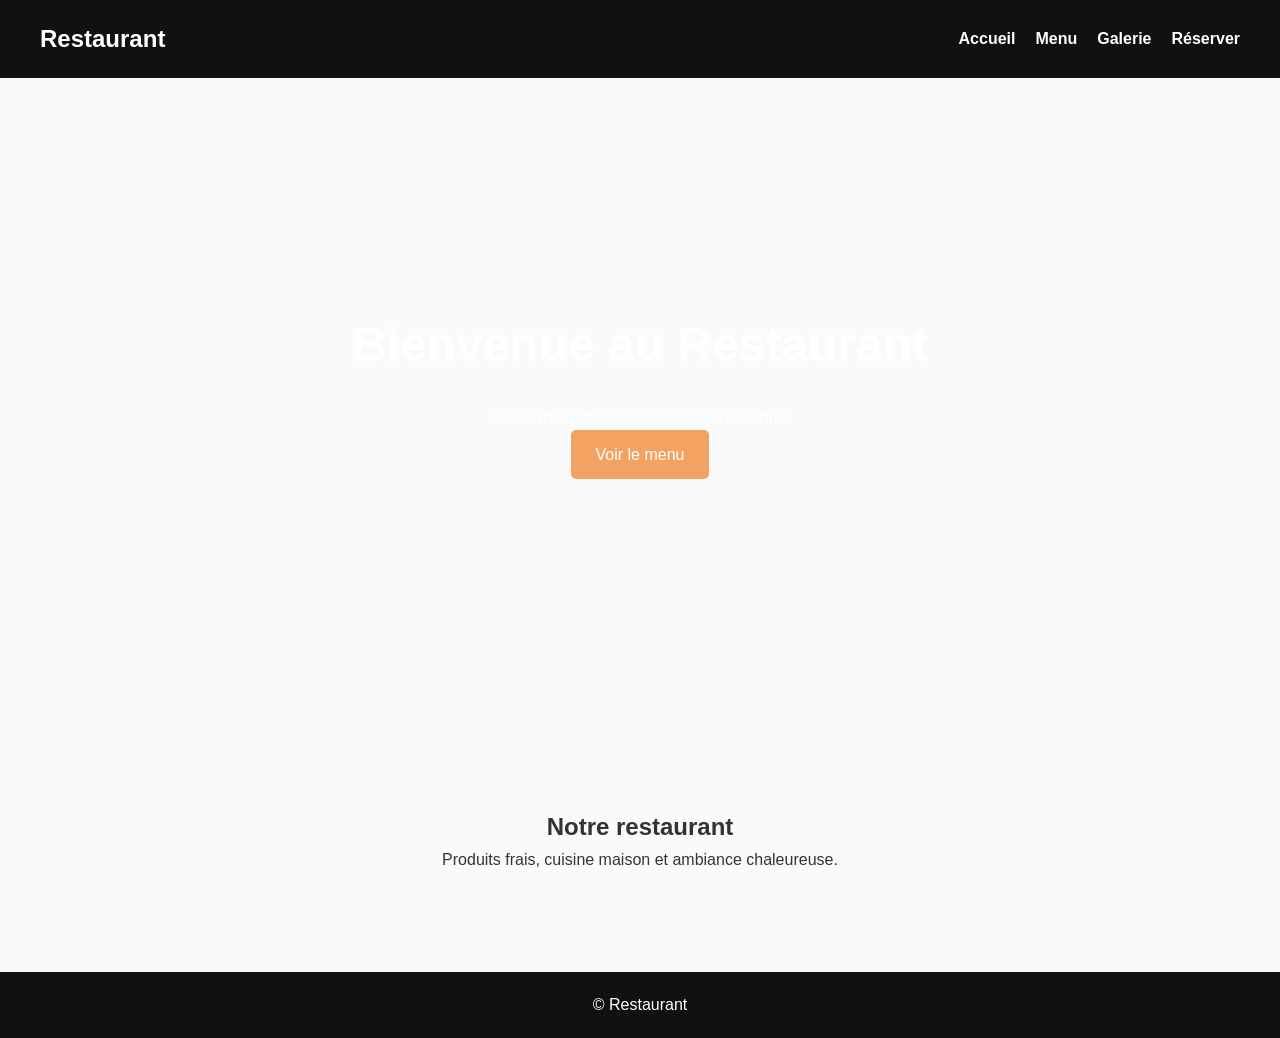
==== index.html @ c5e11378 "Update index.html" ====
<!DOCTYPE html>
<html lang="fr">
<head>
<meta charset="UTF-8">
<meta name="viewport" content="width=device-width, initial-scale=1.0">
<title>Restaurant</title>
<link rel="stylesheet" href="css/style.css">
</head>

<body>

<header>
<nav>
<h1>Restaurant</h1>

<ul>
<li><a href="index.html">Accueil</a></li>
<li><a href="menu.html">Menu</a></li>
<li><a href="gallery.html">Galerie</a></li>
<li><a href="reservation.html">Réserver</a></li>
</ul>

</nav>
</header>


<section class="hero">

<h2>Bienvenue au Restaurant</h2>

<p>Découvrez notre cuisine méditerranéenne.</p>

<a href="menu.html">Voir le menu</a>

</section>


<section class="presentation">

<h2>Notre restaurant</h2>

<p>
Produits frais, cuisine maison et ambiance chaleureuse.
</p>

</section>


<footer>

<p>© Restaurant</p>

</footer>
<!-- Scripts -->
<script src="js/firebase-config.js"></script>
<script src="js/main.js" defer></script>
</body>
</html>
---- css/style.css ----
*{
margin:0;
padding:0;
box-sizing:border-box;
font-family:Arial, Helvetica, sans-serif;
}

body{
background:#fafafa;
color:#333;
line-height:1.6;
}

/* NAVBAR */

header{
background:#111;
color:white;
padding:20px;
}

nav{
display:flex;
justify-content:space-between;
align-items:center;
max-width:1200px;
margin:auto;
}

nav ul{
list-style:none;
display:flex;
gap:20px;
}

nav a{
color:white;
text-decoration:none;
font-weight:bold;
}

nav a:hover{
color:#f4a261;
}

/* HERO */

.hero{
height:70vh;
display:flex;
flex-direction:column;
justify-content:center;
align-items:center;
text-align:center;
background:url("../assets/images/hero/hero.jpg") center/cover no-repeat;
color:white;
}

.hero h2{
font-size:48px;
margin-bottom:20px;
}

.hero a{
background:#f4a261;
padding:12px 25px;
color:white;
text-decoration:none;
border-radius:5px;
}

/* PRESENTATION */

.presentation{
max-width:900px;
margin:80px auto;
text-align:center;
padding:20px;
}

/* FOOTER */

footer{
background:#111;
color:white;
text-align:center;
padding:20px;
margin-top:60px;
}
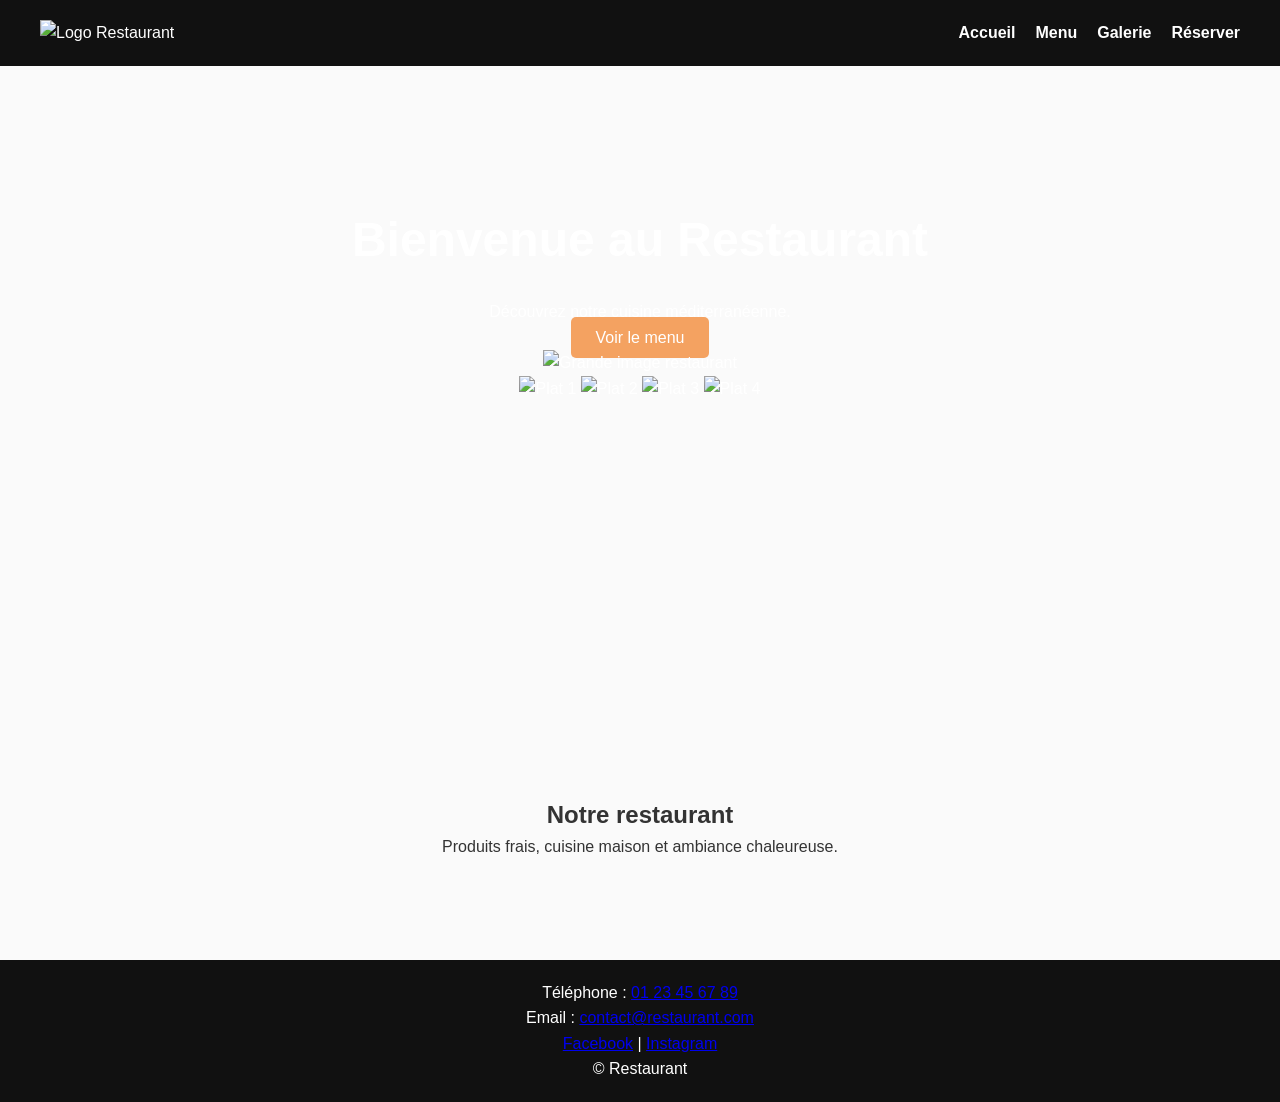
==== commit 5c1a4169: "Update index.html" ====
--- a/index.html
+++ b/index.html
@@ -10,49 +10,71 @@
 <body>
 
 <header>
-<nav>
-<h1>Restaurant</h1>
+  <nav class="nav-header">
+    <!-- Logo provisoire à gauche -->
+    <div class="logo">
+      <img src="assets/images/placeholder/logo.png" alt="Logo Restaurant">
+    </div>
 
-<ul>
-<li><a href="index.html">Accueil</a></li>
-<li><a href="menu.html">Menu</a></li>
-<li><a href="gallery.html">Galerie</a></li>
-<li><a href="reservation.html">Réserver</a></li>
-</ul>
-
-</nav>
+    <ul class="nav-menu">
+      <li><a href="index.html">Accueil</a></li>
+      <li><a href="menu.html">Menu</a></li>
+      <li><a href="gallery.html">Galerie</a></li>
+      <li><a href="reservation.html">Réserver</a></li>
+    </ul>
+  </nav>
 </header>
 
+<!-- Hero Section -->
+<section class="hero">
+  <!-- Texte superposé -->
+  <div class="hero-text">
+    <h2>Bienvenue au Restaurant</h2>
+    <p>Découvrez notre cuisine méditerranéenne.</p>
+    <a href="menu.html" class="btn">Voir le menu</a>
+  </div>
 
-<section class="hero">
+  <!-- Grande image principale -->
+  <div class="hero-main-image">
+    <img src="assets/images/hero/main.jpg" alt="Grande image restaurant">
+  </div>
 
-<h2>Bienvenue au Restaurant</h2>
+  <!-- 4 petites images -->
+  <div class="hero-small-images">
+    <img src="assets/images/hero/img1.jpg" alt="Plat 1">
+    <img src="assets/images/hero/img2.jpg" alt="Plat 2">
+    <img src="assets/images/hero/img3.jpg" alt="Plat 3">
+    <img src="assets/images/hero/img4.jpg" alt="Plat 4">
+  </div>
 
-<p>Découvrez notre cuisine méditerranéenne.</p>
-
-<a href="menu.html">Voir le menu</a>
-
+  <!-- Vidéo 10s autoplay muted loop -->
+  <div class="hero-video">
+    <video src="assets/videos/hero/video.mp4" autoplay muted loop></video>
+  </div>
 </section>
 
-
+<!-- Présentation restaurant -->
 <section class="presentation">
-
-<h2>Notre restaurant</h2>
-
-<p>
-Produits frais, cuisine maison et ambiance chaleureuse.
-</p>
-
+  <h2>Notre restaurant</h2>
+  <p>Produits frais, cuisine maison et ambiance chaleureuse.</p>
 </section>
 
+<!-- Footer -->
+<footer>
+  <div class="footer-contact">
+    <p>Téléphone : <a href="tel:+33123456789">01 23 45 67 89</a></p>
+    <p>Email : <a href="mailto:contact@restaurant.com">contact@restaurant.com</a></p>
+    <div class="footer-social">
+      <a href="https://facebook.com/restaurant" target="_blank">Facebook</a> |
+      <a href="https://instagram.com/restaurant" target="_blank">Instagram</a>
+    </div>
+  </div>
+  <p class="footer-copyright">© Restaurant</p>
+</footer>
 
-<footer>
-
-<p>© Restaurant</p>
-
-</footer>
 <!-- Scripts -->
 <script src="js/firebase-config.js"></script>
 <script src="js/main.js" defer></script>
+
 </body>
 </html>
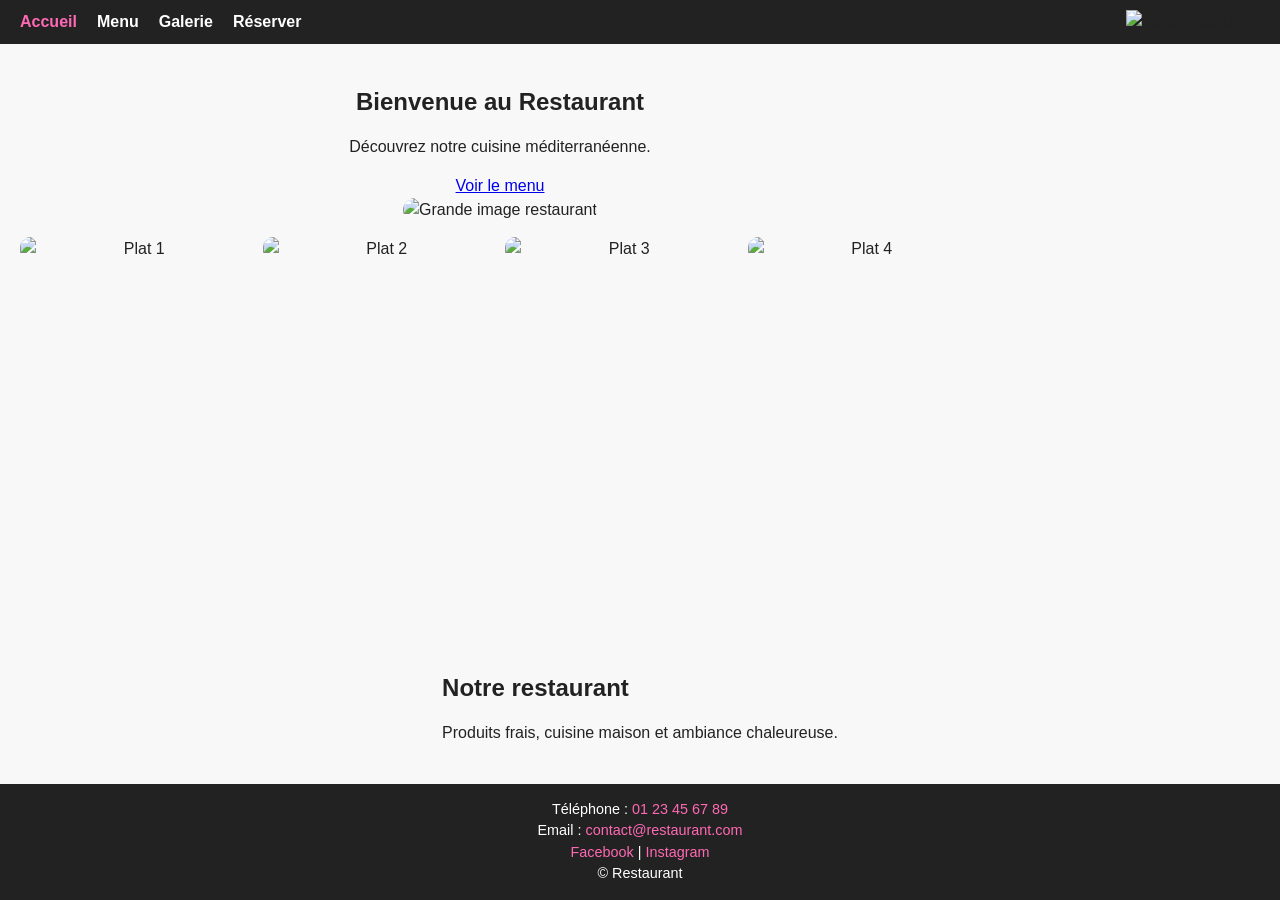
==== commit b1998b44: "Update index.html" ====
--- a/index.html
+++ b/index.html
@@ -11,17 +11,18 @@
 
 <header>
   <nav class="nav-header">
-    <!-- Logo provisoire à gauche -->
+
+    <ul class="nav-menu">
+      <li><a href="index.html" class="active">Accueil</a></li>
+      <li><a href="menu.html">Menu</a></li>
+      <li><a href="galerie.html">Galerie</a></li>
+      <li><a href="reservation.html" class="reserve-btn">Réserver</a></li>
+    </ul>
+
     <div class="logo">
       <img src="assets/images/placeholder/logo.png" alt="Logo Restaurant">
     </div>
 
-    <ul class="nav-menu">
-      <li><a href="index.html">Accueil</a></li>
-      <li><a href="menu.html">Menu</a></li>
-      <li><a href="gallery.html">Galerie</a></li>
-      <li><a href="reservation.html">Réserver</a></li>
-    </ul>
   </nav>
 </header>
 
--- a/css/style.css
+++ b/css/style.css
@@ -1,89 +1,240 @@
-*{
-margin:0;
-padding:0;
-box-sizing:border-box;
-font-family:Arial, Helvetica, sans-serif;
-}
-
-body{
-background:#fafafa;
-color:#333;
-line-height:1.6;
-}
-
-/* NAVBAR */
-
-header{
-background:#111;
-color:white;
-padding:20px;
-}
-
-nav{
-display:flex;
-justify-content:space-between;
-align-items:center;
-max-width:1200px;
-margin:auto;
-}
-
-nav ul{
-list-style:none;
-display:flex;
-gap:20px;
-}
-
-nav a{
-color:white;
-text-decoration:none;
-font-weight:bold;
-}
-
-nav a:hover{
-color:#f4a261;
-}
-
-/* HERO */
-
-.hero{
-height:70vh;
-display:flex;
-flex-direction:column;
-justify-content:center;
-align-items:center;
-text-align:center;
-background:url("../assets/images/hero/hero.jpg") center/cover no-repeat;
-color:white;
-}
-
-.hero h2{
-font-size:48px;
-margin-bottom:20px;
-}
-
-.hero a{
-background:#f4a261;
-padding:12px 25px;
-color:white;
-text-decoration:none;
-border-radius:5px;
-}
-
-/* PRESENTATION */
-
-.presentation{
-max-width:900px;
-margin:80px auto;
-text-align:center;
-padding:20px;
-}
-
-/* FOOTER */
-
-footer{
-background:#111;
-color:white;
-text-align:center;
-padding:20px;
-margin-top:60px;
-}
+/* ===== GLOBAL ===== */
+* {
+  margin: 0;
+  padding: 0;
+  box-sizing: border-box;
+}
+
+body {
+  font-family: 'Poppins', sans-serif;
+  background: #f8f8f8;
+  line-height: 1.5;
+  color: #222;
+  min-height: 100vh;
+  display: flex;
+  flex-direction: column;
+}
+
+/* ===== HEADER ===== */
+.nav-header {
+  display: flex;
+  justify-content: space-between;
+  align-items: center;
+  background: #222;
+  padding: 10px 20px;
+}
+
+.nav-header .logo img {
+  height: 50px;
+}
+
+.nav-header .nav-menu {
+  list-style: none;
+  display: flex;
+  gap: 20px;
+}
+
+.nav-header .nav-menu li a {
+  color: #fff;
+  text-decoration: none;
+  font-weight: bold;
+}
+
+.nav-header .nav-menu li a.active {
+  color: #ff69b4;
+}
+
+@media (max-width: 768px) {
+  .nav-header {
+    flex-direction: column;
+    align-items: flex-start;
+  }
+  .nav-header .nav-menu {
+    flex-direction: column;
+    width: 100%;
+    gap: 10px;
+  }
+}
+
+/* ===== HERO ===== */
+.hero {
+  text-align: center;
+  margin: 20px 0;
+}
+
+/* Texte d'accueil */
+.hero-intro h2 {
+  font-size: 2rem;
+  margin-bottom: 10px;
+}
+
+.hero-intro p {
+  font-size: 1.2rem;
+  margin-bottom: 15px;
+}
+
+.hero-intro .btn {
+  padding: 10px 20px;
+  background-color: #ff69b4;
+  color: #fff;
+  text-decoration: none;
+  border-radius: 6px;
+  font-weight: bold;
+}
+
+/* Image bienvenue */
+.hero-welcome-image img {
+  width: 100%;
+  display: block;
+  border-radius: 12px;
+  margin-bottom: 20px;
+}
+
+/* Grande image + petites images */
+.hero-gallery {
+  margin-bottom: 20px;
+}
+
+.hero-main-image img {
+  width: 100%;
+  border-radius: 12px;
+  margin-bottom: 15px;
+}
+
+.hero-small-images {
+  display: flex;
+  justify-content: center;
+  gap: 10px;
+  flex-wrap: wrap;
+}
+
+.hero-small-images img {
+  width: calc(25% - 7.5px);
+  border-radius: 10px;
+}
+
+/* Vidéo */
+.hero-video {
+  margin: 20px auto;
+  max-width: 600px;
+}
+
+.hero-video video {
+  width: 100%;
+  border-radius: 10px;
+}
+
+/* ===== SECTIONS ===== */
+section {
+  padding: 20px;
+  max-width: 1000px;
+  margin: auto;
+}
+
+section h2, section h3 {
+  margin-bottom: 15px;
+  color: #222;
+}
+
+section p {
+  margin-bottom: 15px;
+}
+
+/* ===== MENU ===== */
+.menu-section {
+  margin-bottom: 30px;
+}
+
+.menu-section .images {
+  display: flex;
+  flex-wrap: wrap;
+  gap: 10px;
+  margin-bottom: 10px;
+}
+
+.menu-section .images img {
+  width: calc(25% - 7.5px);
+  border-radius: 10px;
+}
+
+.menu-section .video-container {
+  max-width: 500px;
+  margin: 10px auto;
+}
+
+.menu-section .video-container video {
+  width: 100%;
+  border-radius: 10px;
+}
+
+/* ===== GALERIE ===== */
+.galerie-grid {
+  display: flex;
+  flex-wrap: wrap;
+  gap: 10px;
+  justify-content: center;
+}
+
+.galerie-item {
+  width: calc(50% - 5px);
+  border-radius: 10px;
+}
+
+@media (max-width: 768px) {
+  .hero-small-images img {
+    width: calc(50% - 5px);
+  }
+  .menu-section .images img {
+    width: calc(50% - 5px);
+  }
+  .galerie-item {
+    width: 100%;
+  }
+}
+
+/* ===== RESERVATION FORM ===== */
+form#reservationForm {
+  display: flex;
+  flex-direction: column;
+  gap: 10px;
+  background: #fff;
+  padding: 20px;
+  border-radius: 10px;
+}
+
+form input, form button {
+  padding: 10px;
+  border-radius: 6px;
+  border: 1px solid #ccc;
+  font-size: 1rem;
+}
+
+form button {
+  background: #ff69b4;
+  color: #fff;
+  border: none;
+  cursor: pointer;
+}
+
+form button:hover {
+  background: #ff85c1;
+}
+
+/* ===== FOOTER ===== */
+footer {
+  background: #222;
+  color: #fff;
+  text-align: center;
+  margin-top: auto;
+  padding: 15px 20px;
+  font-size: 0.9rem;
+}
+
+footer a {
+  color: #ff69b4;
+  text-decoration: none;
+}
+
+footer a:hover {
+  text-decoration: underline;
+}
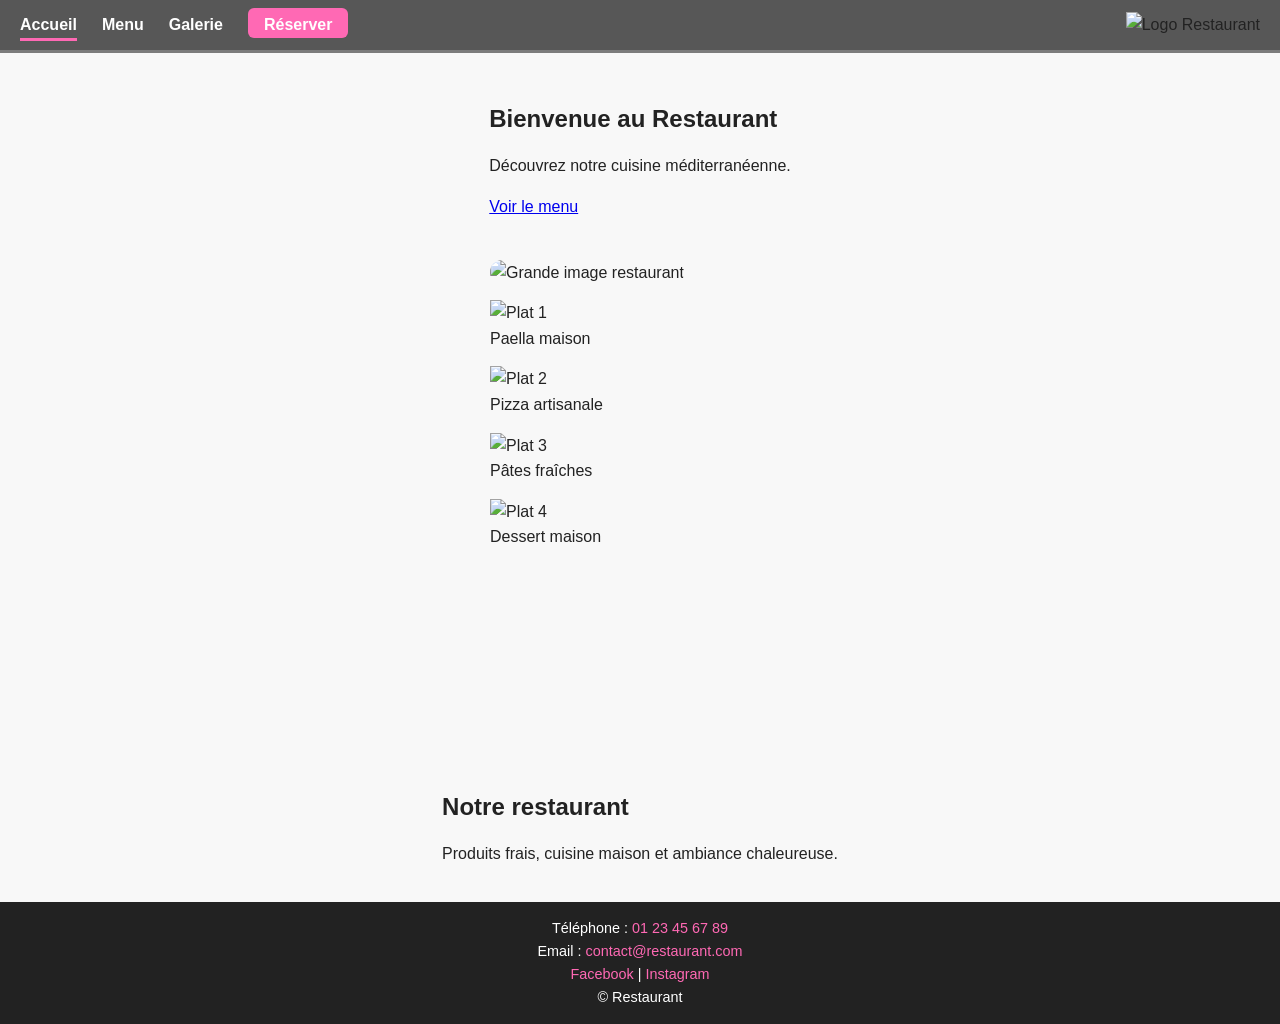
==== commit b597fd5a: "Update index.html" ====
--- a/index.html
+++ b/index.html
@@ -26,34 +26,56 @@
   </nav>
 </header>
 
-<!-- Hero Section -->
-<section class="hero">
-  <!-- Texte superposé -->
-  <div class="hero-text">
-    <h2>Bienvenue au Restaurant</h2>
-    <p>Découvrez notre cuisine méditerranéenne.</p>
-    <a href="menu.html" class="btn">Voir le menu</a>
-  </div>
+<!-- HERO INTRO -->
+<section class="hero-intro">
 
-  <!-- Grande image principale -->
+  <h2>Bienvenue au Restaurant</h2>
+  <p>Découvrez notre cuisine méditerranéenne.</p>
+
+  <a href="menu.html" class="btn">Voir le menu</a>
+
+</section>
+
+
+<!-- HERO MEDIA -->
+<section class="hero-media">
+
+  <!-- grande image -->
   <div class="hero-main-image">
     <img src="assets/images/hero/main.jpg" alt="Grande image restaurant">
   </div>
 
-  <!-- 4 petites images -->
-  <div class="hero-small-images">
-    <img src="assets/images/hero/img1.jpg" alt="Plat 1">
-    <img src="assets/images/hero/img2.jpg" alt="Plat 2">
-    <img src="assets/images/hero/img3.jpg" alt="Plat 3">
-    <img src="assets/images/hero/img4.jpg" alt="Plat 4">
+  <!-- plats populaires -->
+  <div class="popular-dishes">
+
+    <div class="dish">
+      <img src="assets/images/hero/img1.jpg" alt="Plat 1">
+      <p>Paella maison</p>
+    </div>
+
+    <div class="dish">
+      <img src="assets/images/hero/img2.jpg" alt="Plat 2">
+      <p>Pizza artisanale</p>
+    </div>
+
+    <div class="dish">
+      <img src="assets/images/hero/img3.jpg" alt="Plat 3">
+      <p>Pâtes fraîches</p>
+    </div>
+
+    <div class="dish">
+      <img src="assets/images/hero/img4.jpg" alt="Plat 4">
+      <p>Dessert maison</p>
+    </div>
+
   </div>
 
-  <!-- Vidéo 10s autoplay muted loop -->
+  <!-- vidéo -->
   <div class="hero-video">
     <video src="assets/videos/hero/video.mp4" autoplay muted loop></video>
   </div>
+
 </section>
-
 <!-- Présentation restaurant -->
 <section class="presentation">
   <h2>Notre restaurant</h2>
--- a/css/style.css
+++ b/css/style.css
@@ -1,240 +1,343 @@
-/* ===== GLOBAL ===== */
-* {
-  margin: 0;
-  padding: 0;
-  box-sizing: border-box;
-}
-
-body {
-  font-family: 'Poppins', sans-serif;
-  background: #f8f8f8;
-  line-height: 1.5;
-  color: #222;
-  min-height: 100vh;
-  display: flex;
-  flex-direction: column;
+/* ===== RESET ===== */
+
+*{
+margin:0;
+padding:0;
+box-sizing:border-box;
+}
+
+body{
+font-family:'Poppins',sans-serif;
+background:#f8f8f8;
+color:#222;
+line-height:1.6;
+min-height:100vh;
+display:flex;
+flex-direction:column;
 }
 
 /* ===== HEADER ===== */
-.nav-header {
-  display: flex;
-  justify-content: space-between;
-  align-items: center;
-  background: #222;
-  padding: 10px 20px;
-}
-
-.nav-header .logo img {
-  height: 50px;
-}
-
-.nav-header .nav-menu {
-  list-style: none;
-  display: flex;
-  gap: 20px;
-}
-
-.nav-header .nav-menu li a {
-  color: #fff;
-  text-decoration: none;
-  font-weight: bold;
-}
-
-.nav-header .nav-menu li a.active {
-  color: #ff69b4;
-}
-
-@media (max-width: 768px) {
-  .nav-header {
-    flex-direction: column;
-    align-items: flex-start;
-  }
-  .nav-header .nav-menu {
-    flex-direction: column;
-    width: 100%;
-    gap: 10px;
-  }
+
+.nav-header{
+display:flex;
+justify-content:space-between;
+align-items:center;
+padding:12px 20px;
+
+/* image de fond restaurant */
+background-image:url("../assets/images/hero/main.jpg");
+background-size:cover;
+background-position:center;
+
+border-bottom:3px solid rgba(0,0,0,0.5);
+
+/* header fixe */
+position:fixed;
+top:0;
+left:0;
+width:100%;
+z-index:1000;
+}
+
+/* overlay sombre pour lisibilité */
+
+.nav-header::before{
+content:"";
+position:absolute;
+top:0;
+left:0;
+width:100%;
+height:100%;
+background:rgba(0,0,0,0.65);
+z-index:-1;
+}
+
+/* logo */
+
+.logo img{
+height:40px;
+}
+
+/* menu */
+
+.nav-menu{
+list-style:none;
+display:flex;
+gap:20px;
+align-items:center;
+}
+
+.nav-menu a{
+color:white;
+text-decoration:none;
+font-weight:bold;
+font-size:16px;
+padding-bottom:4px;
+}
+
+/* page active */
+
+.nav-menu a.active{
+border-bottom:3px solid #ff69b4;
+}
+
+/* bouton reserver */
+
+.reserve-btn{
+background:#ff69b4;
+padding:7px 15px;
+border-radius:6px;
+}
+
+.reserve-btn:hover{
+background:#ff85c1;
+}
+body{
+padding-top:80px;
+}
+
+/* menu */
+
+.nav-menu{
+list-style:none;
+display:flex;
+gap:25px;
+align-items:center;
+}
+
+.nav-menu a{
+color:white;
+text-decoration:none;
+font-weight:bold;
+font-size:16px;
+padding-bottom:5px;
+transition:0.3s;
+}
+
+.nav-menu a:hover{
+color:#ff69b4;
+}
+
+/* page active */
+
+.nav-menu a.active{
+border-bottom:3px solid #ff69b4;
+}
+
+/* bouton reserver */
+
+.reserve-btn{
+font-size:18px;
+font-weight:bold;
+background:#ff69b4;
+padding:8px 16px;
+border-radius:6px;
+}
+
+.reserve-btn:hover{
+background:#ff85c1;
 }
 
 /* ===== HERO ===== */
-.hero {
-  text-align: center;
-  margin: 20px 0;
-}
-
-/* Texte d'accueil */
-.hero-intro h2 {
-  font-size: 2rem;
-  margin-bottom: 10px;
-}
-
-.hero-intro p {
-  font-size: 1.2rem;
-  margin-bottom: 15px;
-}
-
-.hero-intro .btn {
-  padding: 10px 20px;
-  background-color: #ff69b4;
-  color: #fff;
-  text-decoration: none;
-  border-radius: 6px;
-  font-weight: bold;
-}
-
-/* Image bienvenue */
-.hero-welcome-image img {
-  width: 100%;
-  display: block;
-  border-radius: 12px;
-  margin-bottom: 20px;
-}
-
-/* Grande image + petites images */
-.hero-gallery {
-  margin-bottom: 20px;
-}
-
-.hero-main-image img {
-  width: 100%;
-  border-radius: 12px;
-  margin-bottom: 15px;
-}
-
-.hero-small-images {
-  display: flex;
-  justify-content: center;
-  gap: 10px;
-  flex-wrap: wrap;
-}
-
-.hero-small-images img {
-  width: calc(25% - 7.5px);
-  border-radius: 10px;
-}
-
-/* Vidéo */
-.hero-video {
-  margin: 20px auto;
-  max-width: 600px;
-}
-
-.hero-video video {
-  width: 100%;
-  border-radius: 10px;
+
+.hero{
+text-align:center;
+margin:20px 0;
+}
+
+.hero-text h2{
+font-size:2rem;
+margin-bottom:10px;
+}
+
+.hero-text p{
+font-size:1.2rem;
+margin-bottom:15px;
+}
+
+.hero-text .btn{
+padding:10px 20px;
+background:#ff69b4;
+color:white;
+text-decoration:none;
+border-radius:6px;
+font-weight:bold;
+}
+
+.hero-text .btn:hover{
+background:#ff85c1;
+}
+
+/* grande image */
+
+.hero-main-image img{
+width:100%;
+border-radius:12px;
+margin-bottom:15px;
+}
+
+/* petites images */
+
+.hero-small-images{
+display:flex;
+justify-content:center;
+gap:10px;
+flex-wrap:wrap;
+}
+
+.hero-small-images img{
+width:calc(25% - 7.5px);
+border-radius:10px;
+}
+
+/* vidéo */
+
+.hero-video{
+margin:20px auto;
+max-width:600px;
+}
+
+.hero-video video{
+width:100%;
+border-radius:10px;
 }
 
 /* ===== SECTIONS ===== */
-section {
-  padding: 20px;
-  max-width: 1000px;
-  margin: auto;
-}
-
-section h2, section h3 {
-  margin-bottom: 15px;
-  color: #222;
-}
-
-section p {
-  margin-bottom: 15px;
+
+section{
+padding:20px;
+max-width:1000px;
+margin:auto;
+}
+
+section h2{
+margin-bottom:15px;
+}
+
+section p{
+margin-bottom:15px;
 }
 
 /* ===== MENU ===== */
-.menu-section {
-  margin-bottom: 30px;
-}
-
-.menu-section .images {
-  display: flex;
-  flex-wrap: wrap;
-  gap: 10px;
-  margin-bottom: 10px;
-}
-
-.menu-section .images img {
-  width: calc(25% - 7.5px);
-  border-radius: 10px;
-}
-
-.menu-section .video-container {
-  max-width: 500px;
-  margin: 10px auto;
-}
-
-.menu-section .video-container video {
-  width: 100%;
-  border-radius: 10px;
+
+.menu-section{
+margin-bottom:30px;
+}
+
+.menu-section .images{
+display:flex;
+flex-wrap:wrap;
+gap:10px;
+margin-bottom:10px;
+}
+
+.menu-section .images img{
+width:calc(25% - 7.5px);
+border-radius:10px;
+}
+
+.video-container{
+max-width:500px;
+margin:10px auto;
+}
+
+.video-container video{
+width:100%;
+border-radius:10px;
+}
+
+.plats{
+list-style:none;
+margin-top:10px;
+}
+
+.plats li{
+padding:6px 0;
+border-bottom:1px solid #ddd;
 }
 
 /* ===== GALERIE ===== */
-.galerie-grid {
-  display: flex;
-  flex-wrap: wrap;
-  gap: 10px;
-  justify-content: center;
-}
-
-.galerie-item {
-  width: calc(50% - 5px);
-  border-radius: 10px;
-}
-
-@media (max-width: 768px) {
-  .hero-small-images img {
-    width: calc(50% - 5px);
-  }
-  .menu-section .images img {
-    width: calc(50% - 5px);
-  }
-  .galerie-item {
-    width: 100%;
-  }
-}
-
-/* ===== RESERVATION FORM ===== */
-form#reservationForm {
-  display: flex;
-  flex-direction: column;
-  gap: 10px;
-  background: #fff;
-  padding: 20px;
-  border-radius: 10px;
-}
-
-form input, form button {
-  padding: 10px;
-  border-radius: 6px;
-  border: 1px solid #ccc;
-  font-size: 1rem;
-}
-
-form button {
-  background: #ff69b4;
-  color: #fff;
-  border: none;
-  cursor: pointer;
-}
-
-form button:hover {
-  background: #ff85c1;
+
+.galerie-grid{
+display:flex;
+flex-wrap:wrap;
+gap:10px;
+justify-content:center;
+}
+
+.galerie-item{
+width:calc(50% - 5px);
+border-radius:10px;
+}
+
+/* ===== FORMULAIRE ===== */
+
+form{
+display:flex;
+flex-direction:column;
+gap:10px;
+background:white;
+padding:20px;
+border-radius:10px;
+max-width:400px;
+margin:auto;
+}
+
+form input{
+padding:10px;
+border-radius:6px;
+border:1px solid #ccc;
+font-size:1rem;
+}
+
+form button{
+padding:10px;
+border:none;
+border-radius:6px;
+background:#ff69b4;
+color:white;
+font-weight:bold;
+cursor:pointer;
+}
+
+form button:hover{
+background:#ff85c1;
 }
 
 /* ===== FOOTER ===== */
-footer {
-  background: #222;
-  color: #fff;
-  text-align: center;
-  margin-top: auto;
-  padding: 15px 20px;
-  font-size: 0.9rem;
-}
-
-footer a {
-  color: #ff69b4;
-  text-decoration: none;
-}
-
-footer a:hover {
-  text-decoration: underline;
-}
+
+footer{
+background:#222;
+color:white;
+text-align:center;
+margin-top:auto;
+padding:15px 20px;
+font-size:0.9rem;
+}
+
+footer a{
+color:#ff69b4;
+text-decoration:none;
+}
+
+footer a:hover{
+text-decoration:underline;
+}
+
+/* ===== RESPONSIVE ===== */
+@media(max-width:768px){
+
+.nav-header{
+flex-direction:row;
+}
+
+.nav-menu{
+gap:15px;
+font-size:14px;
+}
+
+.logo img{
+height:35px;
+}
+
+}
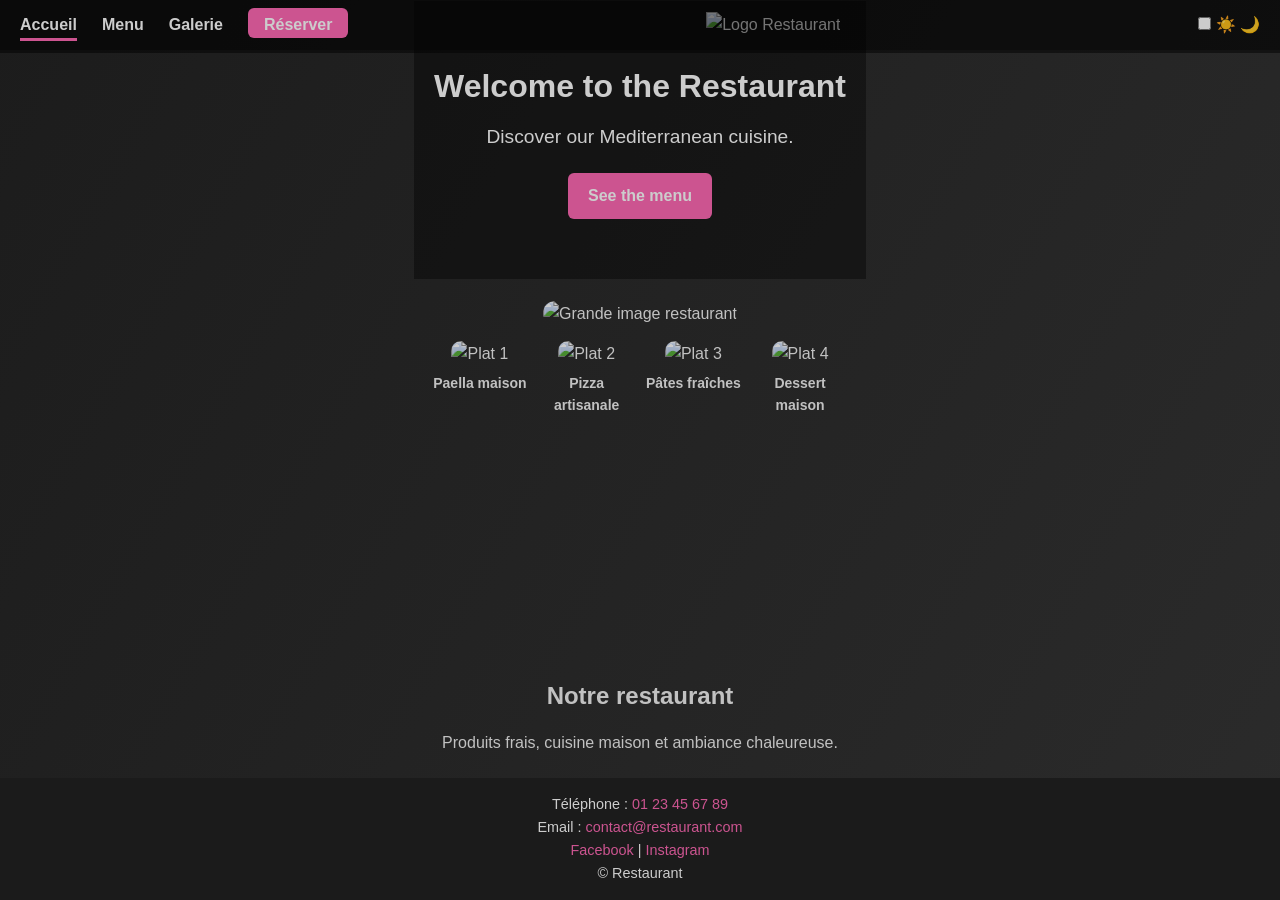
==== commit 528bd118: "Update index.html" ====
--- a/index.html
+++ b/index.html
@@ -22,7 +22,14 @@
     <div class="logo">
       <img src="assets/images/placeholder/logo.png" alt="Logo Restaurant">
     </div>
-
+<!-- Bouton toggle mode jour/nuit -->
+<div class="theme-toggle">
+  <input type="checkbox" id="toggleTheme">
+  <label for="toggleTheme" class="toggle-label">
+    <span class="sun">☀️</span>
+    <span class="moon">🌙</span>
+  </label>
+</div>
   </nav>
 </header>
 
--- a/css/style.css
+++ b/css/style.css
@@ -1,343 +1,431 @@
 /* ===== RESET ===== */
-
-*{
-margin:0;
-padding:0;
-box-sizing:border-box;
-}
-
-body{
-font-family:'Poppins',sans-serif;
-background:#f8f8f8;
-color:#222;
-line-height:1.6;
-min-height:100vh;
-display:flex;
-flex-direction:column;
-}
+* {
+  margin: 0;
+  padding: 0;
+  box-sizing: border-box;
+}
+
+/* Fond par défaut neutre */
+body {
+  font-family:'Poppins',sans-serif;
+  background-color: #f0f2f5;
+  color: #222;
+  line-height:1.6;
+  min-height:100vh;
+  display:flex;
+  flex-direction:column;
+  transition: background 0.5s, color 0.5s;
+}
+
+/* Mode jour */
+body.day-mode {
+  background: linear-gradient(120deg, #f4f4f4, #e8ebf0);
+  color: #222;
+}
+
+/* Mode nuit */
+body.night-mode {
+  background: linear-gradient(120deg, #1c1c1c, #2b2b2b);
+  color: #f1f1f1;
+}
+
+/* Si tu veux adapter header, sections et footer */
+body.night-mode header,
+body.night-mode section,
+body.night-mode footer {
+  filter: brightness(0.8);
+}
+
 
 /* ===== HEADER ===== */
-
-.nav-header{
-display:flex;
-justify-content:space-between;
-align-items:center;
-padding:12px 20px;
-
-/* image de fond restaurant */
-background-image:url("../assets/images/hero/main.jpg");
-background-size:cover;
-background-position:center;
-
-border-bottom:3px solid rgba(0,0,0,0.5);
-
-/* header fixe */
-position:fixed;
-top:0;
-left:0;
-width:100%;
-z-index:1000;
-}
-
-/* overlay sombre pour lisibilité */
-
-.nav-header::before{
-content:"";
-position:absolute;
-top:0;
-left:0;
-width:100%;
-height:100%;
-background:rgba(0,0,0,0.65);
-z-index:-1;
+.nav-header {
+  display: flex;
+  justify-content: space-between;
+  align-items: center;
+  padding: 12px 20px;
+  background-image: url("https://raw.githubusercontent.com/Honops/imagesrestaurantsite/refs/heads/main/Firebase/manucure1.jpg");
+  background-size: cover;
+  background-position: center;
+  border-bottom: 3px solid rgba(0,0,0,0.5);
+  position: fixed;
+  top: 0;
+  left: 0;
+  width: 100%;
+  z-index: 1000;
+}
+
+.nav-header::before {
+  content: "";
+  position: absolute;
+  top: 0;
+  left: 0;
+  width: 100%;
+  height: 100%;
+  background: rgba(0,0,0,0.65);
+  z-index: -1;
 }
 
 /* logo */
-
-.logo img{
-height:40px;
+.logo img {
+  height: 40px;
 }
 
 /* menu */
-
-.nav-menu{
-list-style:none;
-display:flex;
-gap:20px;
-align-items:center;
-}
-
-.nav-menu a{
-color:white;
-text-decoration:none;
-font-weight:bold;
-font-size:16px;
-padding-bottom:4px;
-}
-
-/* page active */
-
-.nav-menu a.active{
-border-bottom:3px solid #ff69b4;
+.nav-menu {
+  list-style: none;
+  display: flex;
+  gap: 25px;
+  align-items: center;
+}
+
+.nav-menu a {
+  color: white;
+  text-decoration: none;
+  font-weight: bold;
+  font-size: 16px;
+  padding-bottom: 5px;
+  transition: 0.3s;
+}
+
+.nav-menu a:hover {
+  color: #ff69b4;
+}
+
+.nav-menu a.active {
+  border-bottom: 3px solid #ff69b4;
 }
 
 /* bouton reserver */
-
-.reserve-btn{
-background:#ff69b4;
-padding:7px 15px;
-border-radius:6px;
-}
-
-.reserve-btn:hover{
-background:#ff85c1;
-}
-body{
-padding-top:80px;
-}
-
-/* menu */
-
-.nav-menu{
-list-style:none;
-display:flex;
-gap:25px;
-align-items:center;
-}
-
-.nav-menu a{
-color:white;
-text-decoration:none;
-font-weight:bold;
-font-size:16px;
-padding-bottom:5px;
-transition:0.3s;
-}
-
-.nav-menu a:hover{
-color:#ff69b4;
-}
-
-/* page active */
-
-.nav-menu a.active{
-border-bottom:3px solid #ff69b4;
-}
-
-/* bouton reserver */
-
-.reserve-btn{
-font-size:18px;
-font-weight:bold;
-background:#ff69b4;
-padding:8px 16px;
-border-radius:6px;
-}
-
-.reserve-btn:hover{
-background:#ff85c1;
-}
-
-/* ===== HERO ===== */
-
-.hero{
-text-align:center;
-margin:20px 0;
-}
-
-.hero-text h2{
-font-size:2rem;
-margin-bottom:10px;
-}
-
-.hero-text p{
-font-size:1.2rem;
-margin-bottom:15px;
-}
-
-.hero-text .btn{
-padding:10px 20px;
-background:#ff69b4;
-color:white;
-text-decoration:none;
-border-radius:6px;
-font-weight:bold;
-}
-
-.hero-text .btn:hover{
-background:#ff85c1;
+.reserve-btn {
+  font-size: 18px;
+  font-weight: bold;
+  background: #ff69b4;
+  padding: 8px 16px;
+  border-radius: 6px;
+}
+
+.reserve-btn:hover {
+  background: #ff85c1;
+}
+
+/* ===== HERO INTRO ===== */
+.hero-intro {
+  text-align: center;
+  padding: 60px 20px;
+  background-image: url("https://raw.githubusercontent.com/Honops/imagesrestaurantsite/refs/heads/main/Firebase/manucure1.jpg");
+  background-size: cover;
+  background-position: center;
+  background-repeat: no-repeat;
+  color: white;
+  position: relative;
+  z-index: 1;
+}
+
+.hero-intro::before {
+  content: "";
+  position: absolute;
+  top: 0;
+  left: 0;
+  width: 100%;
+  height: 100%;
+  background: rgba(0,0,0,0.4);
+  z-index: -1;
+}
+
+.hero-intro h2 {
+  font-size: 2rem;
+  margin-bottom: 10px;
+}
+
+.hero-intro p {
+  font-size: 1.2rem;
+  margin-bottom: 20px;
+}
+
+.hero-intro .btn {
+  padding: 10px 20px;
+  background: #ff69b4;
+  color: white;
+  text-decoration: none;
+  border-radius: 6px;
+  font-weight: bold;
+}
+
+.hero-intro .btn:hover {
+  background: #ff85c1;
+}
+
+/* ===== HERO MEDIA ===== */
+.hero-media {
+  max-width: 1000px;
+  margin: auto;
+  padding: 20px;
+  text-align: center;
 }
 
 /* grande image */
-
-.hero-main-image img{
-width:100%;
-border-radius:12px;
-margin-bottom:15px;
-}
-
-/* petites images */
-
-.hero-small-images{
-display:flex;
-justify-content:center;
-gap:10px;
-flex-wrap:wrap;
-}
-
-.hero-small-images img{
-width:calc(25% - 7.5px);
-border-radius:10px;
+.hero-main-image img {
+  width: 100%;
+  border-radius: 12px;
+  margin-bottom: 15px;
+}
+
+/* plats populaires */
+.popular-dishes {
+  display: flex;
+  gap: 10px;
+  flex-wrap: wrap;
+  justify-content: center;
+  margin-bottom: 20px;
+}
+
+.dish {
+  width: calc(25% - 10px);
+}
+
+.dish img {
+  width: 100%;
+  border-radius: 10px;
+  margin-bottom: 5px;
+}
+
+.dish p {
+  font-size: 14px;
+  font-weight: bold;
 }
 
 /* vidéo */
-
-.hero-video{
-margin:20px auto;
-max-width:600px;
-}
-
-.hero-video video{
-width:100%;
-border-radius:10px;
+.hero-video {
+  margin: 20px auto;
+  max-width: 600px;
+}
+
+.hero-video video {
+  width: 100%;
+  border-radius: 10px;
 }
 
 /* ===== SECTIONS ===== */
-
-section{
-padding:20px;
-max-width:1000px;
-margin:auto;
-}
-
-section h2{
-margin-bottom:15px;
-}
-
-section p{
-margin-bottom:15px;
+section {
+  padding: 20px;
+  max-width: 1000px;
+  margin: auto;
+  display: flex;
+  flex-direction: column;
+  align-items: center; /* centre le contenu */
+}
+
+section h2 {
+  margin-bottom: 15px;
+}
+
+/* ===== TITRES CENTRÉS PRINCIPAUX ===== */
+.center-title {
+  display: block;
+  width: 100%;
+  text-align: center;
+  margin-bottom: 20px;
 }
 
 /* ===== MENU ===== */
-
-.menu-section{
-margin-bottom:30px;
-}
-
-.menu-section .images{
-display:flex;
-flex-wrap:wrap;
-gap:10px;
-margin-bottom:10px;
-}
-
-.menu-section .images img{
-width:calc(25% - 7.5px);
-border-radius:10px;
-}
-
-.video-container{
-max-width:500px;
-margin:10px auto;
-}
-
-.video-container video{
-width:100%;
-border-radius:10px;
-}
-
-.plats{
-list-style:none;
-margin-top:10px;
-}
-
-.plats li{
-padding:6px 0;
-border-bottom:1px solid #ddd;
+.menu-section {
+  margin-bottom: 30px;
+  width: 100%;
+}
+
+.menu-section .images {
+  display: flex;
+  flex-wrap: wrap;
+  gap: 10px;
+  margin-bottom: 10px;
+}
+
+.menu-section .images img {
+  width: calc(25% - 7.5px);
+  border-radius: 10px;
+}
+
+.video-container {
+  max-width: 500px;
+  margin: 10px auto;
+}
+
+.video-container video {
+  width: 100%;
+  border-radius: 10px;
+}
+
+.plats {
+  list-style: none;
+  margin-top: 10px;
+}
+
+.plats li {
+  padding: 6px 0;
+  border-bottom: 1px solid #ddd;
 }
 
 /* ===== GALERIE ===== */
-
-.galerie-grid{
-display:flex;
-flex-wrap:wrap;
-gap:10px;
-justify-content:center;
-}
-
-.galerie-item{
-width:calc(50% - 5px);
-border-radius:10px;
+./* Galerie scrollable */
+.galerie-container {
+  overflow-x: auto;
+  display: flex;
+  gap: 10px;
+  padding: 10px 0;
+  scroll-behavior: smooth;
+}
+
+.galerie-container::-webkit-scrollbar {
+  height: 8px;
+}
+
+.galerie-container::-webkit-scrollbar-thumb {
+  background: #ff69b4;
+  border-radius: 4px;
+}
+
+.galerie-item {
+  flex: 0 0 auto;
+  width: 250px;
+  border-radius: 10px;
+  object-fit: cover;
+  cursor: pointer;
+  transition: transform 0.3s;
+}
+
+.galerie-item:hover {
+  transform: scale(1.05);
+}
+
+/* Lightbox overlay */
+.lightbox {
+  display: none;
+  position: fixed;
+  z-index: 2000;
+  top: 0;
+  left: 0;
+  width: 100%;
+  height: 100%;
+  background: rgba(0,0,0,0.9);
+  justify-content: center;
+  align-items: center;
+}
+
+.lightbox-img {
+  max-width: 90%;
+  max-height: 80%;
+  border-radius: 10px;
+}
+
+.lightbox .close,
+.lightbox .prev,
+.lightbox .next {
+  position: absolute;
+  color: white;
+  font-size: 40px;
+  font-weight: bold;
+  cursor: pointer;
+  user-select: none;
+}
+
+.lightbox .close {
+  top: 20px;
+  right: 30px;
+}
+
+.lightbox .prev {
+  top: 50%;
+  left: 30px;
+  transform: translateY(-50%);
+}
+
+.lightbox .next {
+  top: 50%;
+  right: 30px;
+  transform: translateY(-50%);
+}
+
+/* Responsive */
+@media(max-width:768px){
+  .galerie-item { width: 150px; }
+  .lightbox .close, .lightbox .prev, .lightbox .next { font-size: 30px; }
 }
 
 /* ===== FORMULAIRE ===== */
-
-form{
-display:flex;
-flex-direction:column;
-gap:10px;
-background:white;
-padding:20px;
-border-radius:10px;
-max-width:400px;
-margin:auto;
-}
-
-form input{
-padding:10px;
-border-radius:6px;
-border:1px solid #ccc;
-font-size:1rem;
-}
-
-form button{
-padding:10px;
-border:none;
-border-radius:6px;
-background:#ff69b4;
-color:white;
-font-weight:bold;
-cursor:pointer;
-}
-
-form button:hover{
-background:#ff85c1;
+form {
+  display: flex;
+  flex-direction: column;
+  gap: 10px;
+  background: white;
+  padding: 20px;
+  border-radius: 10px;
+  max-width: 400px;
+  margin: auto;
+}
+
+form input {
+  padding: 10px;
+  border-radius: 6px;
+  border: 1px solid #ccc;
+  font-size: 1rem;
+}
+
+form button {
+  padding: 10px;
+  border: none;
+  border-radius: 6px;
+  background: #ff69b4;
+  color: white;
+  font-weight: bold;
+  cursor: pointer;
+}
+
+form button:hover {
+  background: #ff85c1;
 }
 
 /* ===== FOOTER ===== */
-
-footer{
-background:#222;
-color:white;
-text-align:center;
-margin-top:auto;
-padding:15px 20px;
-font-size:0.9rem;
-}
-
-footer a{
-color:#ff69b4;
-text-decoration:none;
-}
-
-footer a:hover{
-text-decoration:underline;
+footer {
+  background: #222;
+  color: white;
+  text-align: center;
+  margin-top: auto;
+  padding: 15px 20px;
+  font-size: 0.9rem;
+}
+
+footer a {
+  color: #ff69b4;
+  text-decoration: none;
+}
+
+footer a:hover {
+  text-decoration: underline;
 }
 
 /* ===== RESPONSIVE ===== */
 @media(max-width:768px){
-
-.nav-header{
-flex-direction:row;
-}
-
-.nav-menu{
-gap:15px;
-font-size:14px;
-}
-
-.logo img{
-height:35px;
-}
-
-}
+  .nav-header {
+    flex-direction: row;
+  }
+  .nav-menu {
+    gap: 15px;
+    font-size: 14px;
+  }
+  .logo img {
+    height: 35px;
+  }
+
+  /* petits médias */
+  .popular-dishes .dish {
+    width: calc(50% - 5px);
+  }
+
+  .menu-section .images img {
+    width: calc(50% - 5px);
+  }
+
+  .galerie-item {
+    width: 100%;
+  }
+}
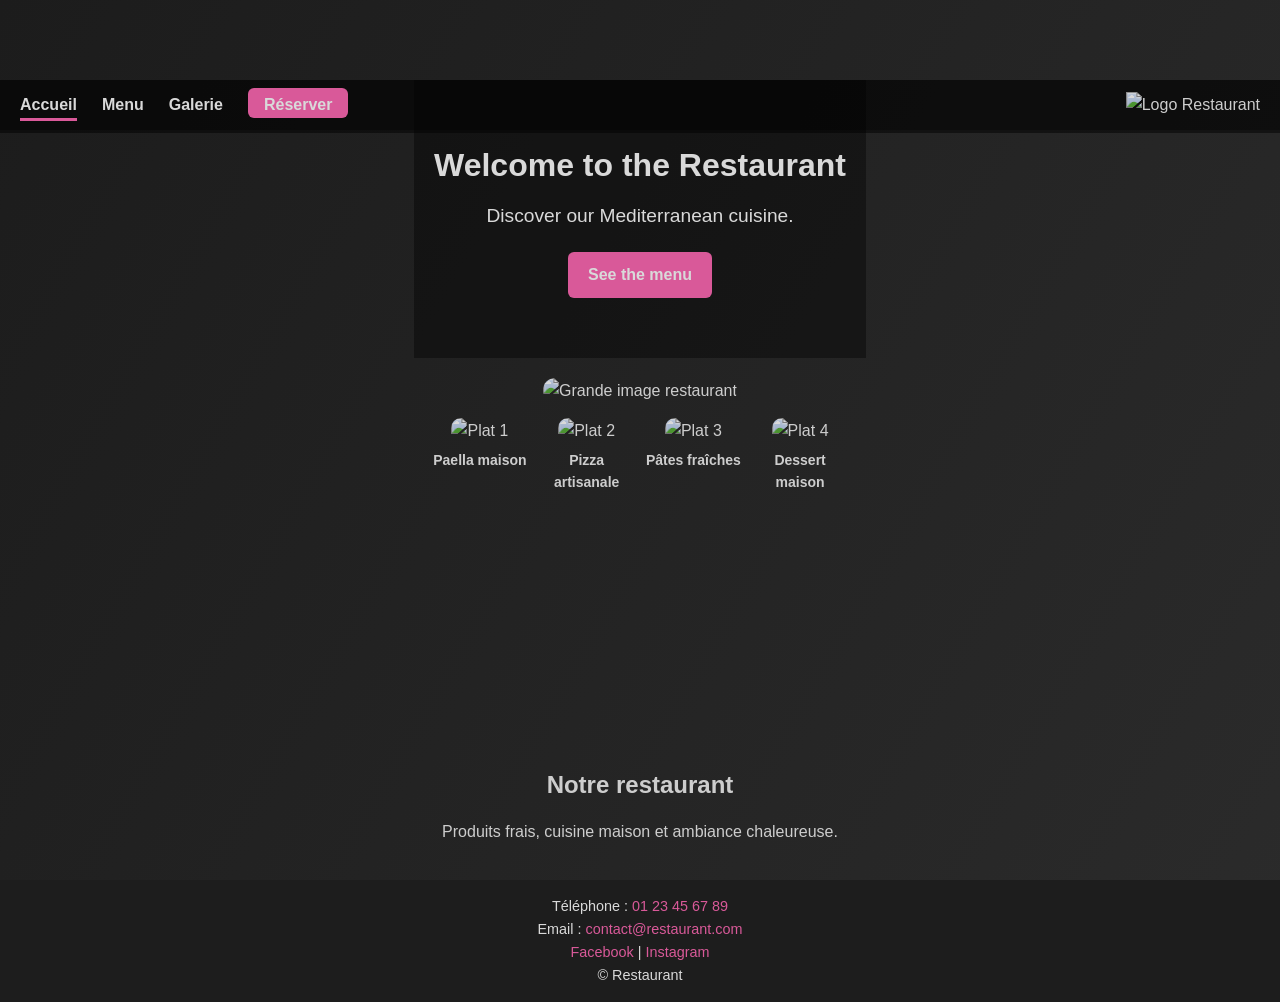
==== commit 4d8a5b43: "Update index.html" ====
--- a/index.html
+++ b/index.html
@@ -22,13 +22,7 @@
     <div class="logo">
       <img src="assets/images/placeholder/logo.png" alt="Logo Restaurant">
     </div>
-<!-- Bouton toggle mode jour/nuit -->
-<div class="theme-toggle">
-  <input type="checkbox" id="toggleTheme">
-  <label for="toggleTheme" class="toggle-label">
-    <span class="sun">☀️</span>
-    <span class="moon">🌙</span>
-  </label>
+
 </div>
   </nav>
 </header>
--- a/css/style.css
+++ b/css/style.css
@@ -5,15 +5,16 @@
   box-sizing: border-box;
 }
 
-/* Fond par défaut neutre */
+/* ===== BODY ===== */
 body {
-  font-family:'Poppins',sans-serif;
-  background-color: #f0f2f5;
+  font-family: 'Poppins', sans-serif;
+  background: linear-gradient(120deg, #f4f4f4, #e8ebf0); /* fond neutre clair */
   color: #222;
-  line-height:1.6;
-  min-height:100vh;
-  display:flex;
-  flex-direction:column;
+  line-height: 1.6;
+  min-height: 100vh;
+  display: flex;
+  flex-direction: column;
+  padding-top: 80px; /* pour header fixe */
   transition: background 0.5s, color 0.5s;
 }
 
@@ -29,13 +30,12 @@
   color: #f1f1f1;
 }
 
-/* Si tu veux adapter header, sections et footer */
+/* Ajustement header, sections et footer en mode nuit */
 body.night-mode header,
 body.night-mode section,
 body.night-mode footer {
-  filter: brightness(0.8);
-}
-
+  filter: brightness(0.85);
+}
 
 /* ===== HEADER ===== */
 .nav-header {
@@ -54,6 +54,7 @@
   z-index: 1000;
 }
 
+/* overlay sombre */
 .nav-header::before {
   content: "";
   position: absolute;
@@ -95,13 +96,14 @@
   border-bottom: 3px solid #ff69b4;
 }
 
-/* bouton reserver */
+/* bouton réserver */
 .reserve-btn {
   font-size: 18px;
   font-weight: bold;
   background: #ff69b4;
   padding: 8px 16px;
   border-radius: 6px;
+  transition: 0.3s;
 }
 
 .reserve-btn:hover {
@@ -163,14 +165,12 @@
   text-align: center;
 }
 
-/* grande image */
 .hero-main-image img {
   width: 100%;
   border-radius: 12px;
   margin-bottom: 15px;
 }
 
-/* plats populaires */
 .popular-dishes {
   display: flex;
   gap: 10px;
@@ -194,7 +194,6 @@
   font-weight: bold;
 }
 
-/* vidéo */
 .hero-video {
   margin: 20px auto;
   max-width: 600px;
@@ -212,19 +211,23 @@
   margin: auto;
   display: flex;
   flex-direction: column;
-  align-items: center; /* centre le contenu */
+  align-items: center;
 }
 
 section h2 {
   margin-bottom: 15px;
 }
 
-/* ===== TITRES CENTRÉS PRINCIPAUX ===== */
+section p {
+  margin-bottom: 15px;
+}
+
+/* ===== TITRES CENTRÉS ===== */
 .center-title {
   display: block;
   width: 100%;
   text-align: center;
-  margin-bottom: 20px;
+  margin: 0 0 20px 0;
 }
 
 /* ===== MENU ===== */
@@ -264,14 +267,12 @@
   padding: 6px 0;
   border-bottom: 1px solid #ddd;
 }
-
-/* ===== GALERIE ===== */
-./* Galerie scrollable */
+/* ===== GALERIE SCROLLABLE ===== */
 .galerie-container {
+  display: flex;
   overflow-x: auto;
-  display: flex;
-  gap: 10px;
-  padding: 10px 0;
+  gap: 15px;
+  padding: 15px;
   scroll-behavior: smooth;
 }
 
@@ -285,10 +286,11 @@
 }
 
 .galerie-item {
-  flex: 0 0 auto;
-  width: 250px;
-  border-radius: 10px;
-  object-fit: cover;
+  flex: 0 0 auto;      /* empêche les images de se réduire */
+  width: 250px;         /* largeur fixe pour toutes */
+  height: 180px;        /* hauteur fixe */
+  border-radius: 10px;
+  object-fit: cover;    /* images bien ajustées */
   cursor: pointer;
   transition: transform 0.3s;
 }
@@ -328,29 +330,15 @@
   user-select: none;
 }
 
-.lightbox .close {
-  top: 20px;
-  right: 30px;
-}
-
-.lightbox .prev {
-  top: 50%;
-  left: 30px;
-  transform: translateY(-50%);
-}
-
-.lightbox .next {
-  top: 50%;
-  right: 30px;
-  transform: translateY(-50%);
-}
+.lightbox .close { top: 20px; right: 30px; }
+.lightbox .prev { top: 50%; left: 30px; transform: translateY(-50%); }
+.lightbox .next { top: 50%; right: 30px; transform: translateY(-50%); }
 
 /* Responsive */
 @media(max-width:768px){
-  .galerie-item { width: 150px; }
+  .galerie-item { width: 180px; height: 130px; }
   .lightbox .close, .lightbox .prev, .lightbox .next { font-size: 30px; }
 }
-
 /* ===== FORMULAIRE ===== */
 form {
   display: flex;
@@ -405,27 +393,11 @@
 
 /* ===== RESPONSIVE ===== */
 @media(max-width:768px){
-  .nav-header {
-    flex-direction: row;
-  }
-  .nav-menu {
-    gap: 15px;
-    font-size: 14px;
-  }
-  .logo img {
-    height: 35px;
-  }
-
-  /* petits médias */
-  .popular-dishes .dish {
-    width: calc(50% - 5px);
-  }
-
-  .menu-section .images img {
-    width: calc(50% - 5px);
-  }
-
-  .galerie-item {
-    width: 100%;
-  }
-}
+  .nav-header { flex-direction: row; }
+  .nav-menu { gap: 15px; font-size: 14px; }
+  .logo img { height: 35px; }
+
+  .popular-dishes .dish { width: calc(50% - 5px); }
+  .menu-section .images img { width: calc(50% - 5px); }
+  .galerie-item { width: 100%; }
+}
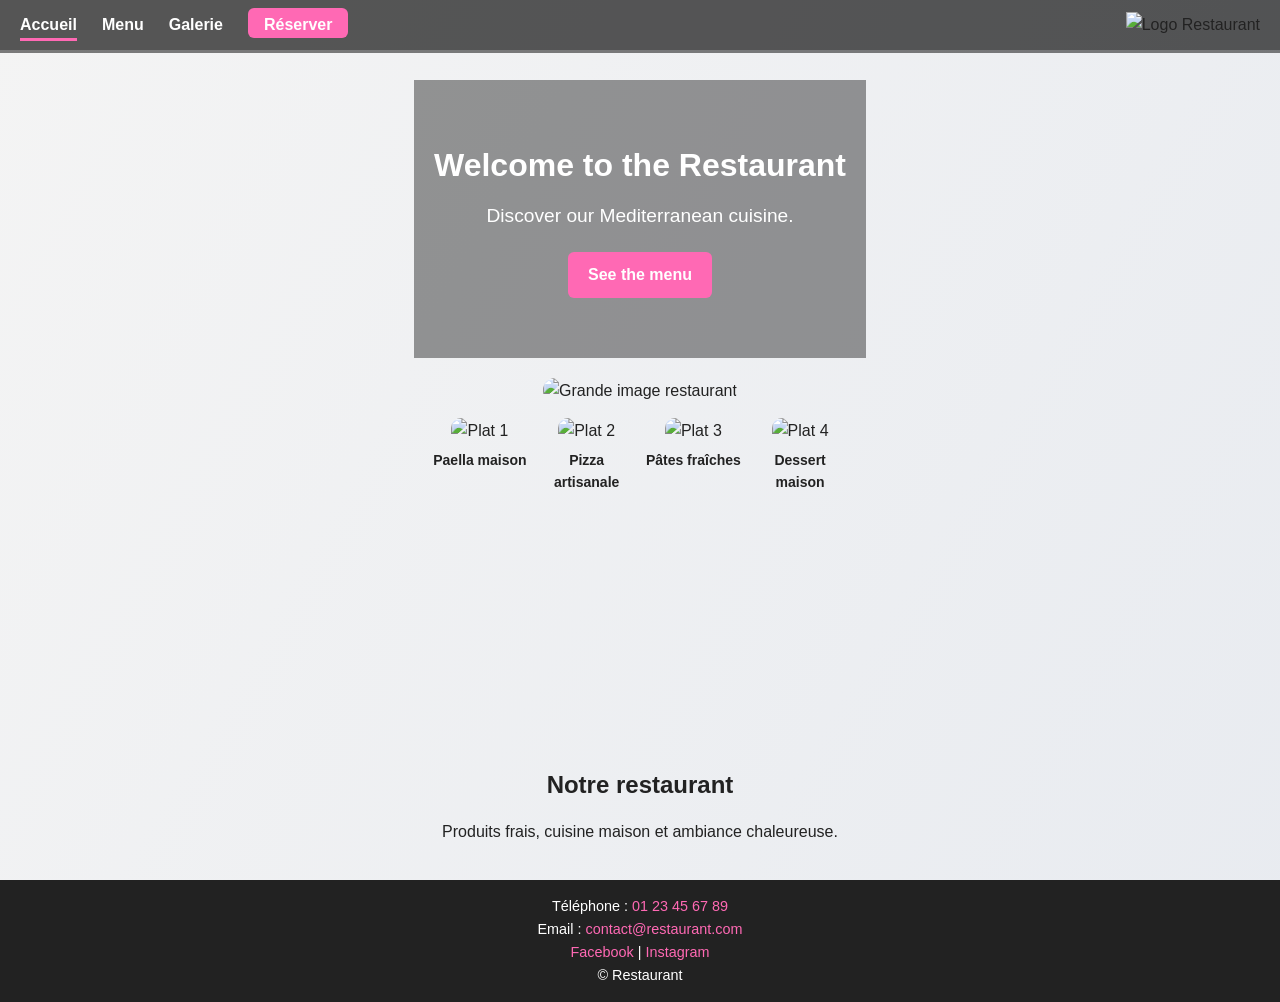
==== commit dab73a70: "Update index.html" ====
--- a/index.html
+++ b/index.html
@@ -50,22 +50,22 @@
   <div class="popular-dishes">
 
     <div class="dish">
-      <img src="assets/images/hero/img1.jpg" alt="Plat 1">
+      <img src="https://raw.githubusercontent.com/Honops/restausite/refs/heads/main/asset/acceuil/paellamaison.jpg" alt="Plat 1">
       <p>Paella maison</p>
     </div>
 
     <div class="dish">
-      <img src="assets/images/hero/img2.jpg" alt="Plat 2">
+      <img src="https://raw.githubusercontent.com/Honops/restausite/refs/heads/main/asset/acceuil/pizzaartisanale.jpg" alt="Plat 2">
       <p>Pizza artisanale</p>
     </div>
 
     <div class="dish">
-      <img src="assets/images/hero/img3.jpg" alt="Plat 3">
+      <img src="https://raw.githubusercontent.com/Honops/restausite/refs/heads/main/asset/acceuil/pattesfraises.jpg" alt="Plat 3">
       <p>Pâtes fraîches</p>
     </div>
 
     <div class="dish">
-      <img src="assets/images/hero/img4.jpg" alt="Plat 4">
+      <img src="https://raw.githubusercontent.com/Honops/restausite/refs/heads/main/asset/acceuil/dessertmaison.jpg" alt="Plat 4">
       <p>Dessert maison</p>
     </div>
 
